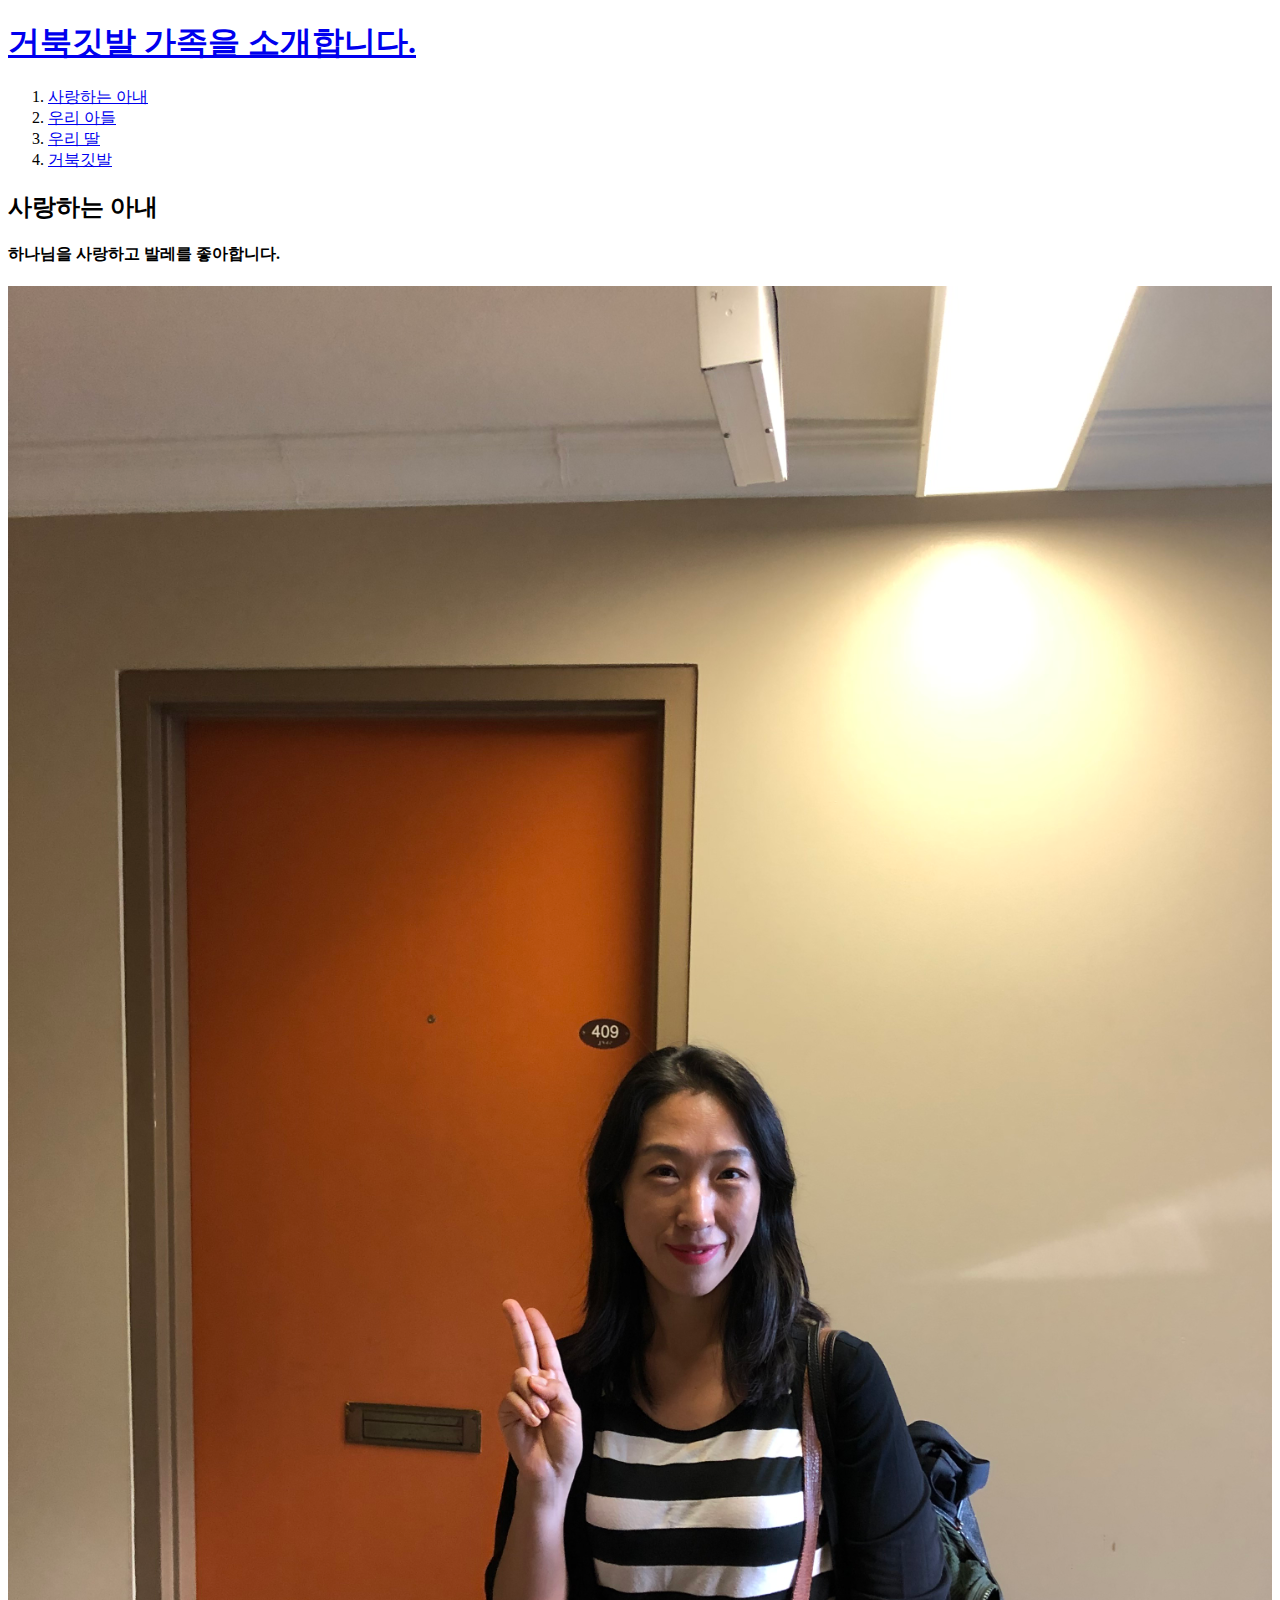
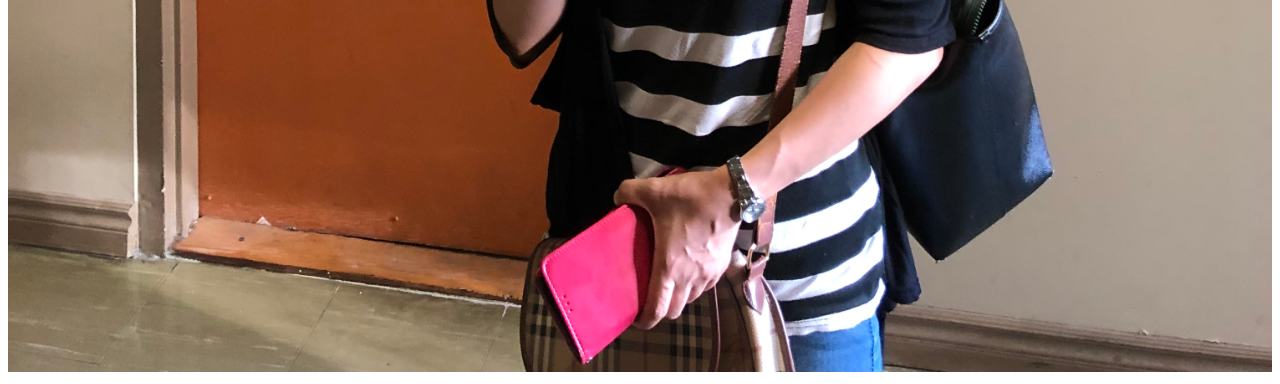
==== 1.html @ d4ac4717 "Add files via upload" ====
<!doctype html>
<html>
<head>
  <title>사랑하는 아내</title>
  <meta charset="utf-8">
</head>
<body>
  <h1><a href="index.html">거북깃발 가족을 소개합니다.</a></h1>
<ol>
  <li><a href="1.html">사랑하는 아내</a></li>
  <li><a href="2.html">우리 아들</a></li>
  <li><a href="3.html">우리 딸</a></li>
  <li><a href="3.html">거북깃발</a></li>
</ol>

<h2>사랑하는 아내</h2>
<h4>하나님을 사랑하고 발레를 좋아합니다.</h4>
<p></p>
  <img src="사랑하는 아내.JPG" width="100%">
</body>
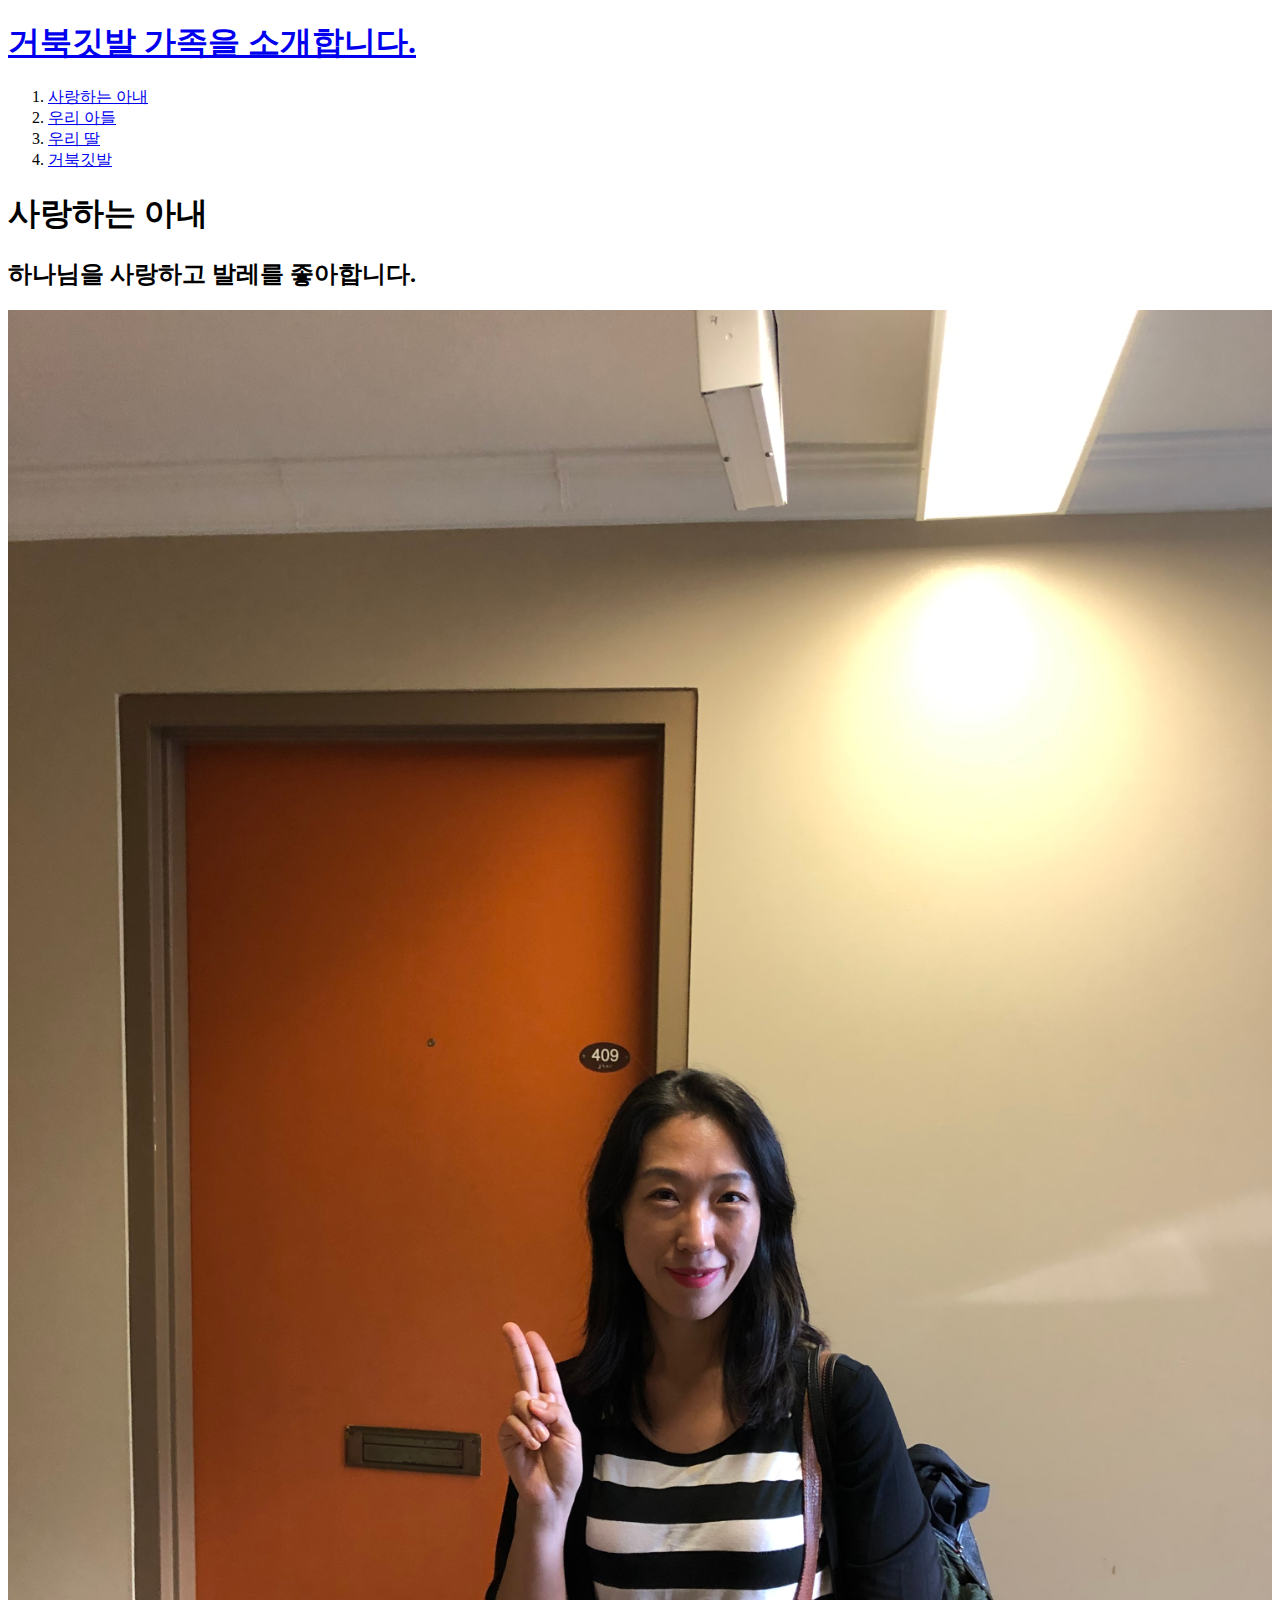
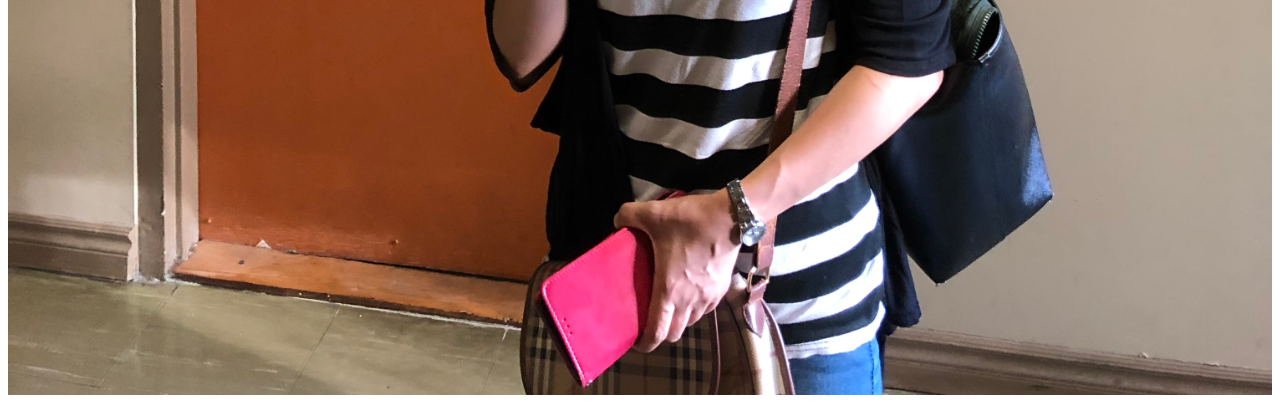
==== commit ccff9417: "Add files via upload" ====
--- a/1.html
+++ b/1.html
@@ -13,8 +13,8 @@
   <li><a href="3.html">거북깃발</a></li>
 </ol>
 
-<h2>사랑하는 아내</h2>
-<h4>하나님을 사랑하고 발레를 좋아합니다.</h4>
+<h1>사랑하는 아내</h1>
+<h2>하나님을 사랑하고 발레를 좋아합니다.</h2>
 <p></p>
   <img src="사랑하는 아내.JPG" width="100%">
 </body>
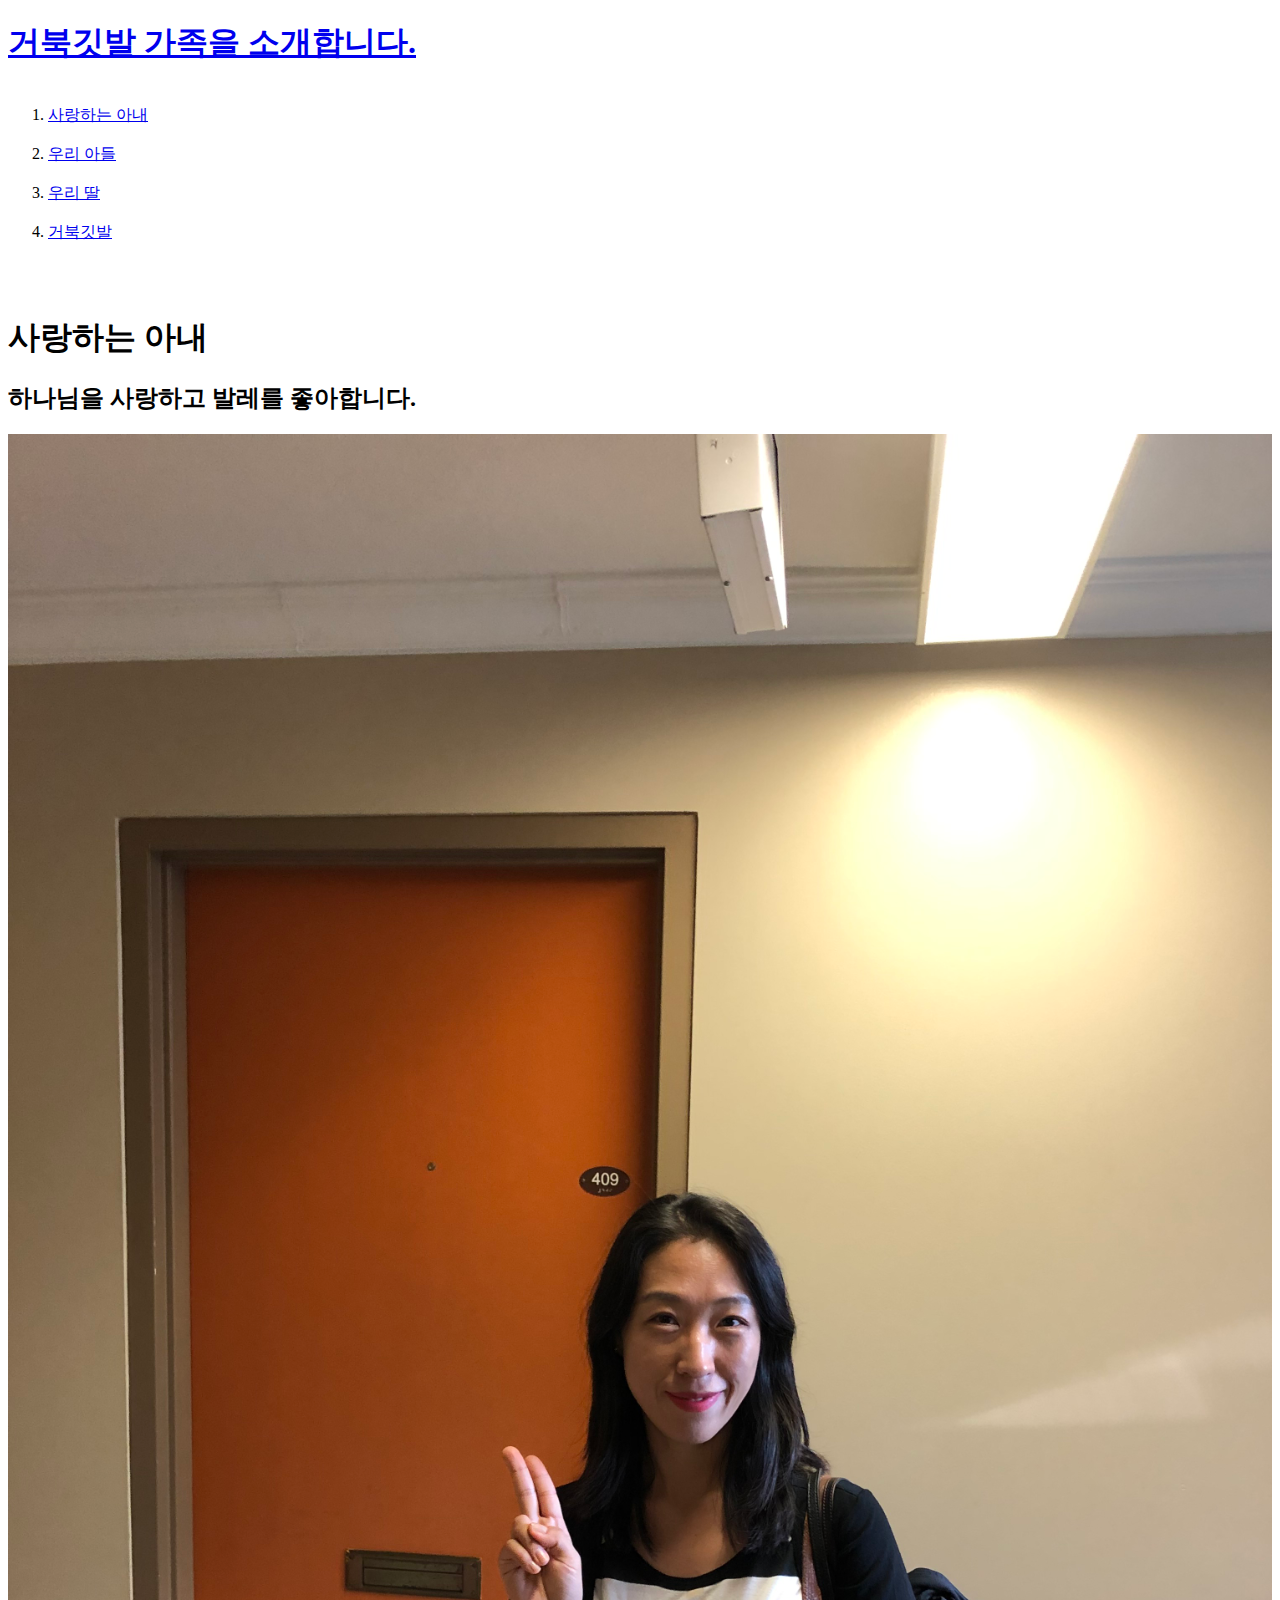
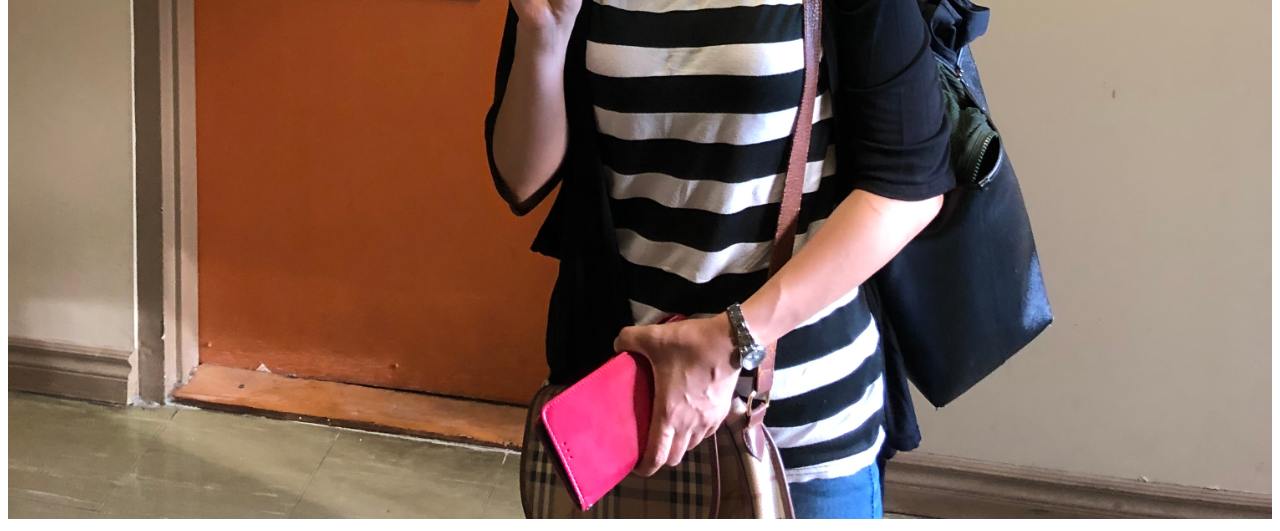
==== commit 326dfbc7: "Add files via upload" ====
--- a/1.html
+++ b/1.html
@@ -7,12 +7,17 @@
 <body>
   <h1><a href="index.html">거북깃발 가족을 소개합니다.</a></h1>
 <ol>
+  <br>
   <li><a href="1.html">사랑하는 아내</a></li>
+  <br>
   <li><a href="2.html">우리 아들</a></li>
+  <br>
   <li><a href="3.html">우리 딸</a></li>
-  <li><a href="3.html">거북깃발</a></li>
+  <br>
+  <li><a href="4.html">거북깃발</a></li>
 </ol>
-
+  <br>
+  <br>
 <h1>사랑하는 아내</h1>
 <h2>하나님을 사랑하고 발레를 좋아합니다.</h2>
 <p></p>
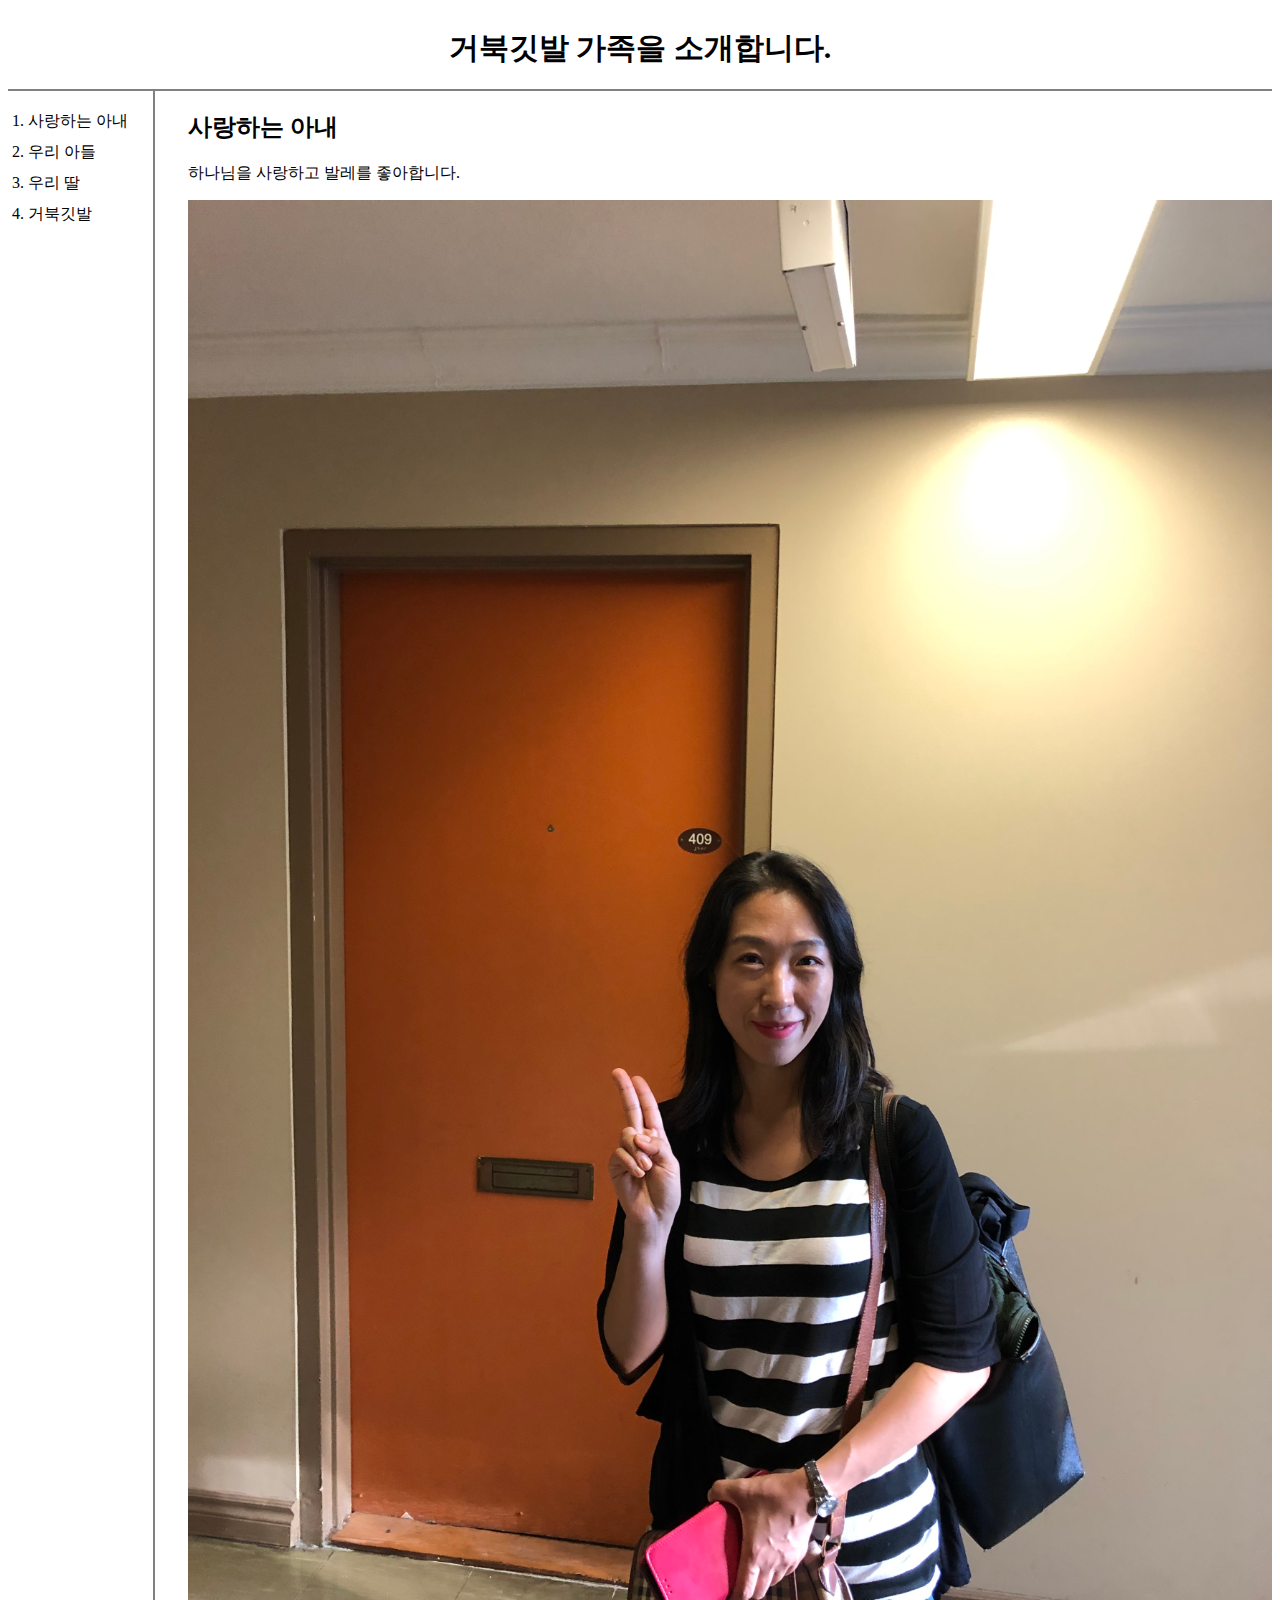
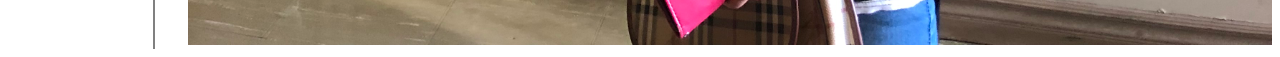
==== commit 84bd8495: "Add files via upload" ====
--- a/1.html
+++ b/1.html
@@ -3,23 +3,22 @@
 <head>
   <title>사랑하는 아내</title>
   <meta charset="utf-8">
+    <link rel="stylesheet" href="style.css">
 </head>
 <body>
   <h1><a href="index.html">거북깃발 가족을 소개합니다.</a></h1>
-<ol>
-  <br>
-  <li><a href="1.html">사랑하는 아내</a></li>
-  <br>
-  <li><a href="2.html">우리 아들</a></li>
-  <br>
-  <li><a href="3.html">우리 딸</a></li>
-  <br>
-  <li><a href="4.html">거북깃발</a></li>
-</ol>
-  <br>
-  <br>
-<h1>사랑하는 아내</h1>
-<h2>하나님을 사랑하고 발레를 좋아합니다.</h2>
-<p></p>
-  <img src="사랑하는 아내.JPG" width="100%">
+  <div id="grid">
+    <ol>
+      <li><a href="1.html">사랑하는 아내</a></li>
+      <li><a href="2.html">우리 아들</a></li>
+      <li><a href="3.html">우리 딸</a></li>
+      <li><a href="4.html">거북깃발</a></li>
+    </ol>
+    <div id="article">
+      <h2>사랑하는 아내</h2>
+      <p>하나님을 사랑하고 발레를 좋아합니다.</p>
+      <img src="사랑하는 아내.JPG" width="100%">
+    </div>
+  </div>
 </body>
+</html>
--- a/style.css
+++ b/style.css
@@ -0,0 +1,43 @@
+<style>
+  body {
+    margin:5px;
+  }
+  a {
+    color: black;
+    text-decoration: none;
+  }
+  h1 {
+    font-size: 30px;
+    text-align: center;
+    border-bottom: 2px solid gray;
+    margin: 0;
+    padding: 20px;
+  }
+  li {
+    padding-bottom: 10px;
+  }
+  ol{
+    border-right: 2px solid gray;
+    width: 105px;
+    margin: 0;
+    padding: 20px;
+  }
+  #grid{
+    display: grid;
+    grid-template-columns:180px 1fr;
+  }
+  #grid #article{
+    padding-left:none;
+  }
+    @media(max-width:800px){
+      #grid{
+        display: block;
+      }
+      ol{
+        border-right: none;
+      }
+      h1 {
+                border-bottom: none;
+      }
+  }
+</style>
